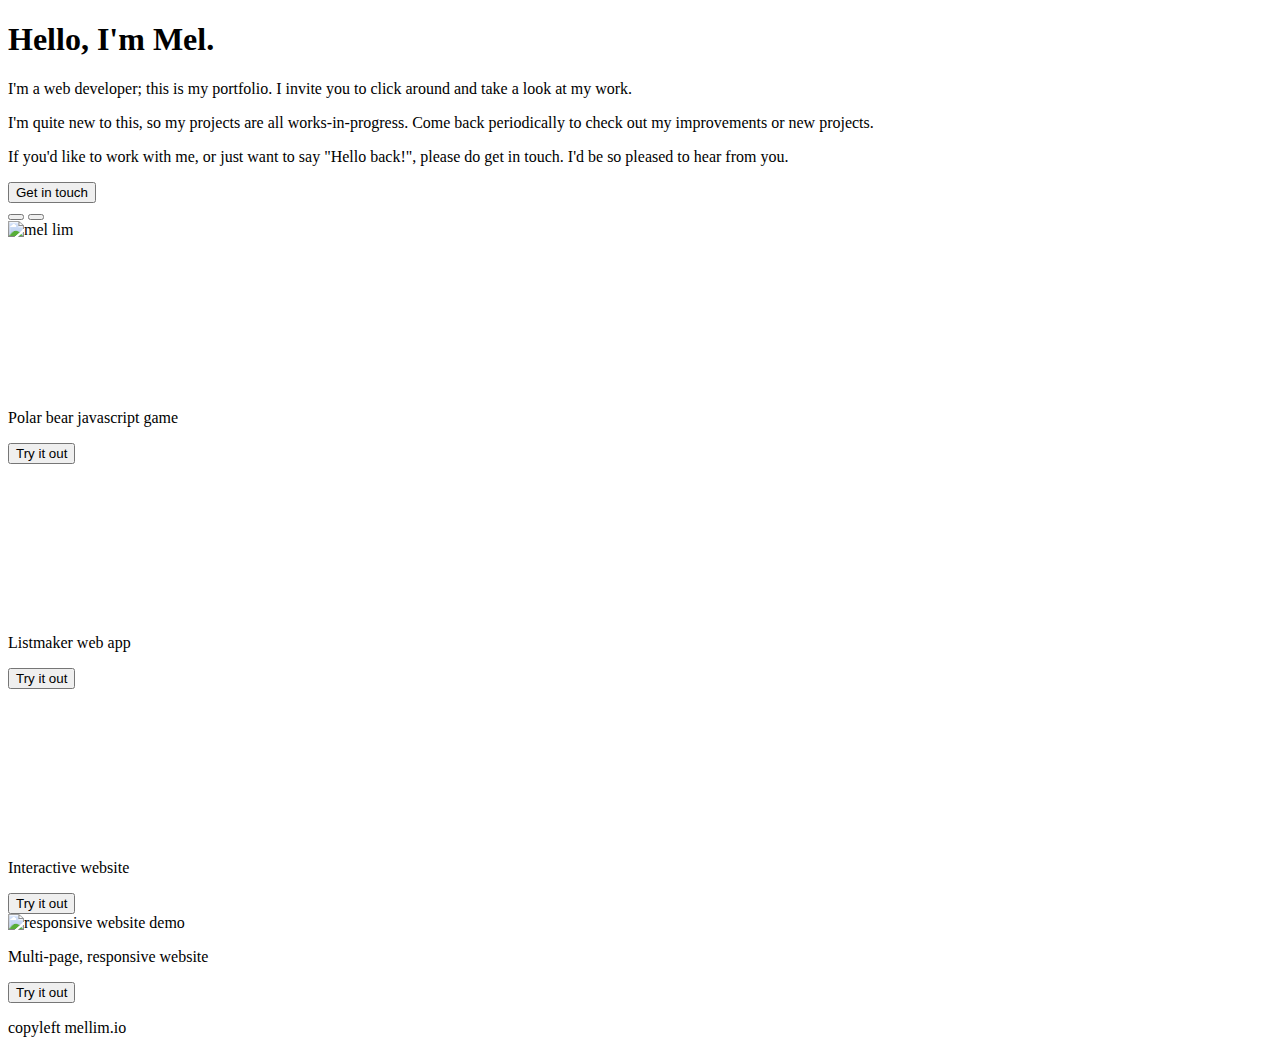
==== index.html @ 92587055 "add the html files" ====
<!DOCTYPE html>
<html lang="en">
<head>
  <meta charset="UTF-8">
  <meta name="viewport" content="width=device-width, initial-scale=1.0">
  <meta name="viewport" content="height=device-height, width=device-width, initial-scale=1.0,minimum-scale=1.0, maximum-scale=1.0, user-scalable=no, target-densitydpi=device-dpi">

  <title>mellim.io</title>

  <!--CSS stylesheets-->
  <link rel="stylesheet" href="resources/css/normalize.css">
  <link rel="stylesheet" href="resources/css/styles.css">

  <!--Google fonts-->
  <link rel="preconnect" href="https://fonts.gstatic.com">
  <link rel="preconnect" href="https://fonts.gstatic.com">
  <link href="https://fonts.googleapis.com/css2?family=Montserrat&family=Dosis:wght@300&family=Neucha&display=swap" rel="stylesheet">

  <!-- Deferred JS scripts -->
  <script src="resources/javascript/config.js" defer></script>
  <script src="resources/javascript/enlarge-reduce.js" defer></script>
  <script src="resources/javascript/responsive-subgrid.js" defer></script>

</head>
<body>

  <!-- The main is the part of the website that is visible upon loading --> 
  <main id="portfolio-main">
    
    <!-- Container of text, introducing myself -->
    <div id="intro-container">
      <h1>Hello, I'm Mel.</h1>
      <p>I'm a web developer; this is my portfolio. I invite you to click around and take a look at my work.</p>
      <p>I'm quite new to this, so my projects are all works-in-progress. Come back periodically to check out my improvements or new projects.</p>
      <p>If you'd like to work with me, or just want to say "Hello back!", please do get in touch. I'd be so pleased to hear from you.</p>
      
      <!-- Get in touch button -->
      <a href="contact-me.html" class="button-link" id="contact-me-link"><button id="get-in-touch-button">Get in touch</button></a>

      <!-- Social media buttons -->
      <div id="buttons-container">
        <a href="https://github.com/mel-lim" class="button-link" id="github-link"><button class="social-media-icon" id="github-icon"></button></a>
        <a href="https://www.linkedin.com/in/mel-lim-11269b1aa/" class="button-link" id="linkedin-link"><button class="social-media-icon" id="linkedin-icon"></button></a>
        </div>
      
    </div>

    <!-- Large profile photo container -->
    <div id="profile-photo-container">
      <img src="resources/images/profile-photo-straight.jpeg" alt="mel lim" class="embedded-media" />
    </div>

  </main>

  <!-- These are the 'zoomed-in' version of the small grid items that the user sees when the user clicks on the smaller items -->

  <!-- The polar bear javascript game -->
  <div id="javascript-game-container-large" class="container-large">
    <video autoplay muted loop="true" alt="javascript game demo" id="javascript-game-video-large" class="pre-grow">
      <source src="resources/videos/javascript-game-demo-v2.mp4" type="video/mp4">
      <img src="resources/images/javascript-game-thumbnail.png" alt="video not supported, javascript game thumbnail" />
    </video>

    <div class="circle-shape large-view-circle">
      
      <div class="project-label">
        <p>Polar bear javascript game</p>
      </div>

      <a href="https://mel-lim.github.io/polar-bear-game/" target="_blank" rel="noopener noreferrer" class="button-link"><button id="go-to-game" class="go-to-external">Try it out</button></a>

    </div>
  </div>

  <!-- The listmaker app -->
  <div id="listmaker-app-container-large" class="container-large">
    <video autoplay muted loop="true" alt="listmaker web app demo" id="listmaker-app-video-large" class="pre-grow">
      <source src="resources/videos/listmaker-demo.mp4" type="video/mp4">
      <img src="resources/images/interactive-listmaker-thumbnail.png" alt="video not supported, listmaker web app thumbnail">
    </video>
    <div class="circle-shape large-view-circle">

      <div class="project-label">
        <p>Listmaker web app</p>
      </div>

      <a href="https://mel-lim.github.io/adventure-website/plan-adventure.html" target="_blank" rel="noopener noreferrer" class="button-link"><button id="go-to-listmaker" class="go-to-external">Try it out</button></a>

    </div>
  </div>

  <!-- The interactive website -->
  <div id="interactive-website-container-large" class="container-large">
    <video autoplay muted loop="true" alt="interactive website demo" id="interactive-website-video-large" class="pre-grow">
      <source src="resources/videos/interactive-website-demo.mp4" type="video/mp4">
      <img src="resources/images/interactive-website-thumbnail.png" alt="video not supported, interactive website thumbnail">
    </video>

    <div class="circle-shape large-view-circle">

      <div class="project-label">
        <p>Interactive website</p>
      </div>

      <a href="https://mel-lim.github.io/adventure-website/" target="_blank" rel="noopener noreferrer" class="button-link"><button id="go-to-interactive-website" class="go-to-external">Try it out</button></a>

    </div>
  </div>

  <!-- The responsive website -->
  <div id="responsive-website-container-large" class="container-large">
    <img src="resources/images/thumbnail-responsive-webpage.png" alt="responsive website demo" id="responsive-website-image-large" class="pre-grow" />

    <div class="circle-shape large-view-circle">
      
      <div class="project-label">
        <p>Multi-page, responsive website</p>
      </div>

      <a href="https://mel-lim.github.io/adventure-website/" target="_blank" rel="noopener noreferrer" class="button-link"><button class="go-to-external">Try it out</button></a>

    </div>
  </div>

  <footer>
    <p>copyleft mellim.io</p>
  </footer>
  
</body>
</html>
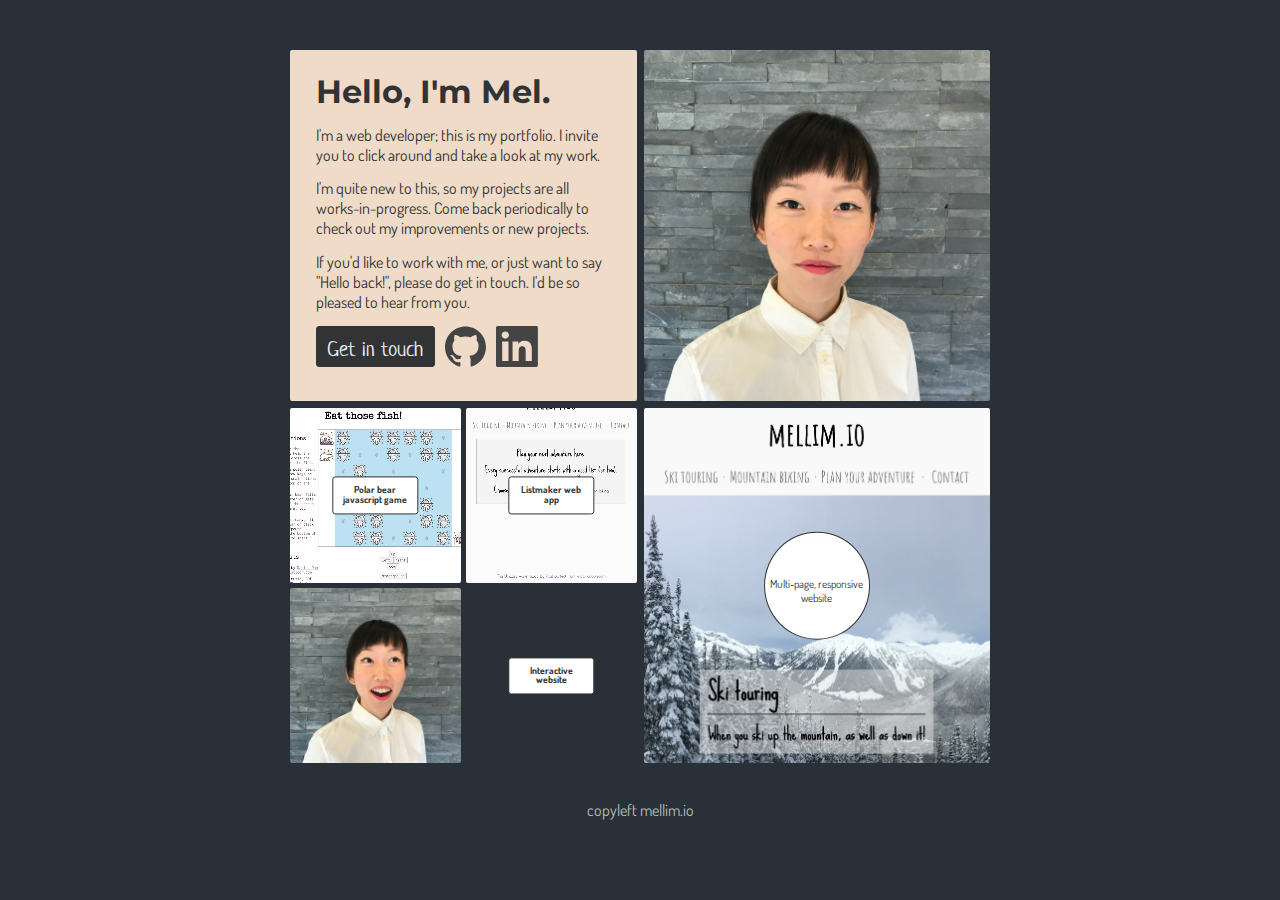
==== commit 52ffaad6: "open social media pages in new tab" ====
--- a/index.html
+++ b/index.html
@@ -39,8 +39,8 @@
 
       <!-- Social media buttons -->
       <div id="buttons-container">
-        <a href="https://github.com/mel-lim" class="button-link" id="github-link"><button class="social-media-icon" id="github-icon"></button></a>
-        <a href="https://www.linkedin.com/in/mel-lim-11269b1aa/" class="button-link" id="linkedin-link"><button class="social-media-icon" id="linkedin-icon"></button></a>
+        <a href="https://github.com/mel-lim" class="button-link" id="github-link" target="_blank" rel="noopener noreferrer"><button class="social-media-icon" id="github-icon"></button></a>
+        <a href="https://www.linkedin.com/in/mel-lim-11269b1aa/" class="button-link" id="linkedin-link" target="_blank" rel="noopener noreferrer"><button class="social-media-icon" id="linkedin-icon"></button></a>
         </div>
       
     </div>
--- a/resources/css/styles.css
+++ b/resources/css/styles.css
@@ -0,0 +1,576 @@
+/* Font styles */
+h1 {
+  font-family: 'Montserrat', sans-serif;
+  font-size: 2rem;
+  margin: 0;
+}
+
+h2 {
+  font-family: 'Montserrat', sans-serif;
+  font-size: 2rem;
+}
+
+h3 {
+  font-family: 'Dosis', sans-serif;
+}
+
+p {
+  font-family: 'Dosis', sans-serif;
+  font-size: 1rem;
+  line-height: 1.25;
+  margin: 0;
+}
+
+button {
+  font-family: 'Neucha', cursive;
+  font-size: 1.3rem;
+  line-height: 1;
+  margin: 0;
+}
+
+header a {
+  font-family: 'Neucha', cursive;
+  font-size: 1.3rem;
+  line-height: 1;
+}
+
+.click-to-enlarge-button p, .thumbnail-label p {
+  font-size: 0.6rem;
+  line-height: 1;
+  margin: 0;
+  font-weight: bolder;
+}
+
+#contact-form input[type=text], #contact-form textarea {
+  font-family: 'Dosis', sans-serif;
+}
+
+#contact-form input[type=submit] {
+  font-family: 'Neucha', cursive;
+  line-height: 1;
+  margin: 0;
+}
+
+/* General styles */
+
+body {
+  background-color: hsl(210, 14%, 19%)    
+}
+
+header {
+  padding: 15px;
+}
+
+header a {
+  color: hsl(204, 24%, 92%);
+}
+
+.button-link {
+  text-decoration: none;
+}
+
+.button-link:visited {
+  text-decoration: none;
+}
+
+/* Main grid items layout and appearance */
+
+#portfolio-main {
+  margin: 50px auto;
+  max-width: 700px;
+  max-height: 700px;
+  display: grid;
+  grid-template-columns: [col-start] 1fr [col-space] 1fr [col-end];
+  grid-template-rows: [row-start] 1fr [row-space] 1fr [row-end];
+  column-gap: 7px;
+  row-gap: 7px;
+  justify-content: center;
+}
+
+#contact-main {
+  margin: 35px auto;
+}
+
+.embedded-media {
+  width: 100%;
+  height: 100%;
+  object-fit: cover;
+  border-radius: 2px;
+}
+
+/* Intro container */
+#intro-container {
+  background-color: hsl(29, 56%, 86%);
+  color: hsl(203, 3%, 20%);
+  box-sizing: border-box;
+  padding: 5% 7.5% 6.5% 7.5%;
+  border-radius: 2px;
+  display: flex;
+  flex-wrap: wrap;
+  align-content: space-around;
+}
+
+#buttons-container {
+  display: flex;
+  justify-content: flex-start;
+  align-items: center;
+}
+
+#get-in-touch-button {
+  background-color: hsl(203, 3%, 20%);
+  color: hsl(204, 24%, 92%);
+  border: solid 1.5px hsl(203, 3%, 20%);
+  padding: 0.45em 0.5em 0.15em 0.5em;
+  border-radius: 3px;
+  height: 2em;
+  margin-right: 10px;
+  cursor: pointer;
+}
+
+#get-in-touch-button:hover {
+  border: solid 1.5px hsl(203, 3%, 20%);
+  background-color: hsl(204, 24%, 92%);
+  color: hsl(203, 3%, 20%);
+}
+
+.social-media-icon {
+  height: 2em;
+  width: 2em;
+  background-size: 100% 100%;
+  background-repeat: no-repeat;
+  border: none;
+  margin-right: 10px;
+  padding: 0;
+  background-color: hsl(29, 56%, 86%);
+  cursor: pointer;
+}
+
+#github-icon {
+  background-image: url("../icons/social-1_logo-github.svg");
+}
+
+#linkedin-icon {
+  background-image: url("../icons/social-1_logo-linkedin.svg");
+}
+
+/* Sub-grid items */
+
+.subgrid-video-container {
+  position: relative;
+  cursor: pointer;
+  transition: 0.5s ease;
+}
+
+.thumbnail-video {
+  transition: .5s ease;
+  opacity: 1;
+}
+
+.thumbnail-label {
+  position: absolute;
+  top: 50%;
+  left: 50%;
+  transform: translate(-50%, -50%);
+  border: none;
+  background-color: white;
+  color: hsl(203, 3%, 20%);
+  opacity: 1;
+  border: solid 1.5px hsl(203, 3%, 20%);
+  border-radius: 3px;
+  padding: 8px;
+  text-align: center;
+  align-items: baseline;
+  cursor: pointer;
+  transition: 0.3s ease;
+}
+
+.click-to-enlarge-button {
+  cursor: pointer;
+  transition: 0.3s ease;
+  position: absolute;
+  top: 50%;
+  left: 50%;
+  transform: translate(-50%, -50%);
+  border: solid 1.5px hsl(203, 3%, 20%);
+  background-color: hsl(204, 24%, 92%);
+  color: hsl(203, 3%, 20%);
+  opacity: 0;
+  border-radius: 2px;
+  padding: 8px;
+  text-align: center;
+  align-items: baseline;
+}
+
+.subgrid-video-container:hover .thumbnail-video {
+  opacity: 0.7;
+}
+
+.subgrid-video-container:hover .click-to-enlarge-button {
+  opacity: 1;
+}
+
+.click-to-enlarge-button:hover {
+  background-color: hsl(203, 3%, 20%);
+  color: #B3BFBC;
+  border: solid 1.5px hsl(203, 3%, 20%);
+}
+
+/* Responsive website grid item */
+#responsive-website-container {
+  position: relative;
+}
+
+.middle-circle {
+  position: absolute;
+  top: 50%;
+  left: 50%;
+  transform: translate(-50%, -50%);
+  width: 30%;
+  height: 30%;
+  opacity: 1;
+  transition: 0.3s ease;
+}
+
+#responsive-website-label p {
+  font-size: 0.7rem;
+  text-align: center;
+  margin: 0;
+}
+
+#go-to-responsive-website {
+  position: absolute;
+  top: 50%;
+  left: 50%;
+  transform: translate(-50%, -50%);
+  cursor: pointer;
+  border: solid 1px hsl(203, 3%, 20%);
+  border-radius: 30px;
+  background-color: hsl(204, 24%, 92%);
+  font-size: 0.7rem;
+  color: hsl(203, 3%, 20%);
+  padding: 0.5em 0.5em 0.2em 0.5em;
+  text-decoration: none;
+  opacity: 0;
+  transition: 0.3s ease;
+}
+
+#go-to-responsive-website:hover {
+  background-color: hsl(203, 3%, 20%);
+  color: #B3BFBC;
+  border: solid 1px hsl(203, 3%, 20%);
+}
+
+/* Large view */
+.container-large {
+  display: none;
+  position: fixed;
+  height: 80%;
+  width: auto;
+  top: 50%;
+  left: 50%;
+  transform: translate(-50%, -50%);
+  z-index: 99;
+}
+
+.pre-grow {
+  object-fit: contain;
+  height: 0;
+}
+
+.grow-in {
+  height: 100%;
+  transition: height 0.3s, width 0.3s;
+}
+
+.circle-shape {
+  display: flex;
+  flex-wrap: wrap;
+  border: solid 1.5px hsl(203, 3%, 20%);
+  background-color: white;
+  color: hsl(203, 3%, 20%);
+  border-radius: 50%;
+  justify-content: center;
+  align-content: center;
+}
+
+.bottom-left-circle, .large-view-circle {
+  opacity: 0.6;
+  transition: opacity 0.3s;
+  position: absolute;
+  bottom: 10px;
+  left: 10px;
+  width: 25%;
+  height: 26%;
+  padding: 5px;
+}
+
+.container-large:hover .bottom-left-circle {
+  opacity: 1;
+}
+
+.container-large:hover .large-view-circle {
+  opacity: 1;
+}
+
+.project-label {
+  display: flex;
+  width: 100%;
+  margin: 20% 0 10% 0;
+  justify-content: center;
+}
+
+.project-label p {
+  font-size: 0.75em;
+  text-align: center;
+  margin: 0;
+}
+
+.go-to-external {
+  cursor: pointer;
+  display: flex;
+  border: solid 1px hsl(203, 3%, 20%);
+  border-radius: 30px;
+  background-color: hsl(204, 24%, 92%);
+  color: hsl(203, 3%, 20%);
+  opacity: 0.6;
+  transition: opacity 0.3s;
+  font-size: 0.65em;
+  padding: 0.5em 0.5em 0.2em 0.5em;
+  text-decoration: none;
+}
+
+.container-large:hover .go-to-external {
+  opacity: 1;
+}
+
+.go-to-external:hover {
+  background-color: hsl(203, 3%, 20%);
+  color: #B3BFBC;
+  border: solid 1px hsl(203, 3%, 20%);
+}
+
+/* Footer */
+footer {
+  text-align: center;
+  color: #B3BFBC;
+  margin-bottom: 15px;
+}
+
+/* Contact page */
+#contact-page-main {
+  text-align: center;
+  padding-left: 2rem;
+  padding-right: 2rem;
+}
+
+#form-container {
+  max-width: 600px;
+  border: 1px solid black;
+  padding: 0.5rem 0.5rem 1rem 0.5rem;
+  vertical-align: top;
+  background-color: hsl(29, 56%, 86%);
+  color: hsl(203, 3%, 20%);
+  text-align: center;
+  margin: 1rem auto 2rem auto;
+}
+
+#contact-form {
+  display: flex;
+  justify-content: center;
+  flex-wrap: wrap;
+}
+
+.form-row {
+  width: 94%;
+  display: flex;
+  justify-content: space-between;
+  padding: 10px 0;
+}
+
+#name {
+  width: 37%;
+  margin-right: 3%;
+}
+
+#email-address {
+  width: 50%;
+}
+
+#subject {
+  width: 100%;
+}
+
+#message {
+  width: 100%;
+}
+
+#contact-form input[type=text], #contact-form textarea {
+  padding: 5px 10px;
+}
+
+#contact-form textarea {
+  height: 175px;
+  resize: vertical;
+}
+
+#submit-row {
+  justify-content: flex-end;
+}
+
+input[type=submit] {
+  cursor: pointer;
+  color: hsl(0, 0%, 30%);
+  padding: 10px 20px 5px 20px;
+  border: 1.5px solid hsl(0, 0%, 30%);
+  border-radius: 20px;
+  background-color: #f9f9f9;
+  font-weight: bolder;
+}
+
+input[type=submit]:hover {
+  background-color: hsl(203, 3%, 20%);
+  color: #B3BFBC;
+  border: solid 1.5px hsl(203, 3%, 20%);
+}
+
+/* Media queries for smaller viewports */
+
+@media only screen and (min-width: 641px) {
+  #subgrid-container {
+    display: grid;
+    grid-template-columns: [col-start] 1fr [col-space] 1fr [col-end];
+    grid-template-rows: [row-start] 1fr [row-space] 1fr [row-end];
+    column-gap: 5px;
+    row-gap: 5px;
+  }
+
+  .subgrid-video-container:hover .thumbnail-label {
+    opacity: 0;
+  }
+}
+
+@media only screen and (max-width: 650px) {
+  .large-view-circle {
+    position: absolute;
+    top: 50%;
+    left: 50%;
+    transform: translate(-50%, -50%);
+    width: 30%;
+    height: 30%;
+    opacity: 1;
+    transition: 0.3s ease;
+  }
+}
+
+@media only screen and (min-width: 769px) {
+  #responsive-website-container:hover .middle-circle {
+    opacity: 0;
+  }
+  
+  #responsive-website-container:hover #go-to-responsive-website {
+    opacity: 1;
+  }
+}
+
+@media only screen and (max-width: 768px) {
+  .thumbnail-label {
+    top: 40%;
+  }
+
+  .click-to-enlarge-button {
+    top: 63%;
+    opacity: 1;
+  }
+
+  #go-to-responsive-website {
+    top: 59.5%;
+    opacity: 1;
+  }
+}
+
+@media only screen and (max-width: 640px) {
+
+  #intro-container {
+    grid-area: intro;
+  }
+
+  #profile-photo-container {
+    grid-area: photo;
+  }
+
+  #javascript-game-container {
+    grid-area: game;
+  }
+
+  #listmaker-app-container {
+    grid-area: listmaker;
+  }
+
+  #secondary-profile-photo-container {
+    grid-area: secondary;
+  }
+
+  #interactive-website-container {
+    grid-area: interactive;
+  }
+
+  #responsive-website-container {
+    grid-area: responsive;
+  }
+
+  #portfolio-main {
+    margin: 50px 15px;
+    grid-template-columns: 1fr 1fr 1fr;
+    grid-template-rows: auto 1fr 1fr 1fr;
+    grid-template-areas:
+      "intro     intro       intro"
+      "photo     photo       game"
+      "photo     photo       listmaker"
+      "secondary interactive responsive";
+  }
+
+  #intro-container h1, #intro-container p {
+    margin-bottom: 1.5rem;
+  }
+
+  #buttons-container, #get-in-touch-button {
+    margin-top: 0.5em;
+  }
+
+  .container-large {
+    width: 80%;
+  }
+
+  .pre-grow {
+    width: 0;
+  }
+  
+  .grow-in {
+    width: 100%;
+  }
+
+  .bottom-left-circle, .large-view-circle {
+    width: 100px;
+    height: 100px;
+  }
+}
+
+@media only screen and (max-width: 480px) {
+  #portfolio-main {
+    margin: 50px 15px;
+    grid-template-columns: 1fr;
+    grid-template-rows: auto 1fr 1fr 1fr 1fr 1fr;
+    grid-template-areas:
+      "intro"
+      "photo"
+      "game"
+      "listmaker"
+      "interactive"
+      "responsive"
+      "secondary";
+  }
+
+  .go-to-external {
+    opacity: 1;
+  }
+}
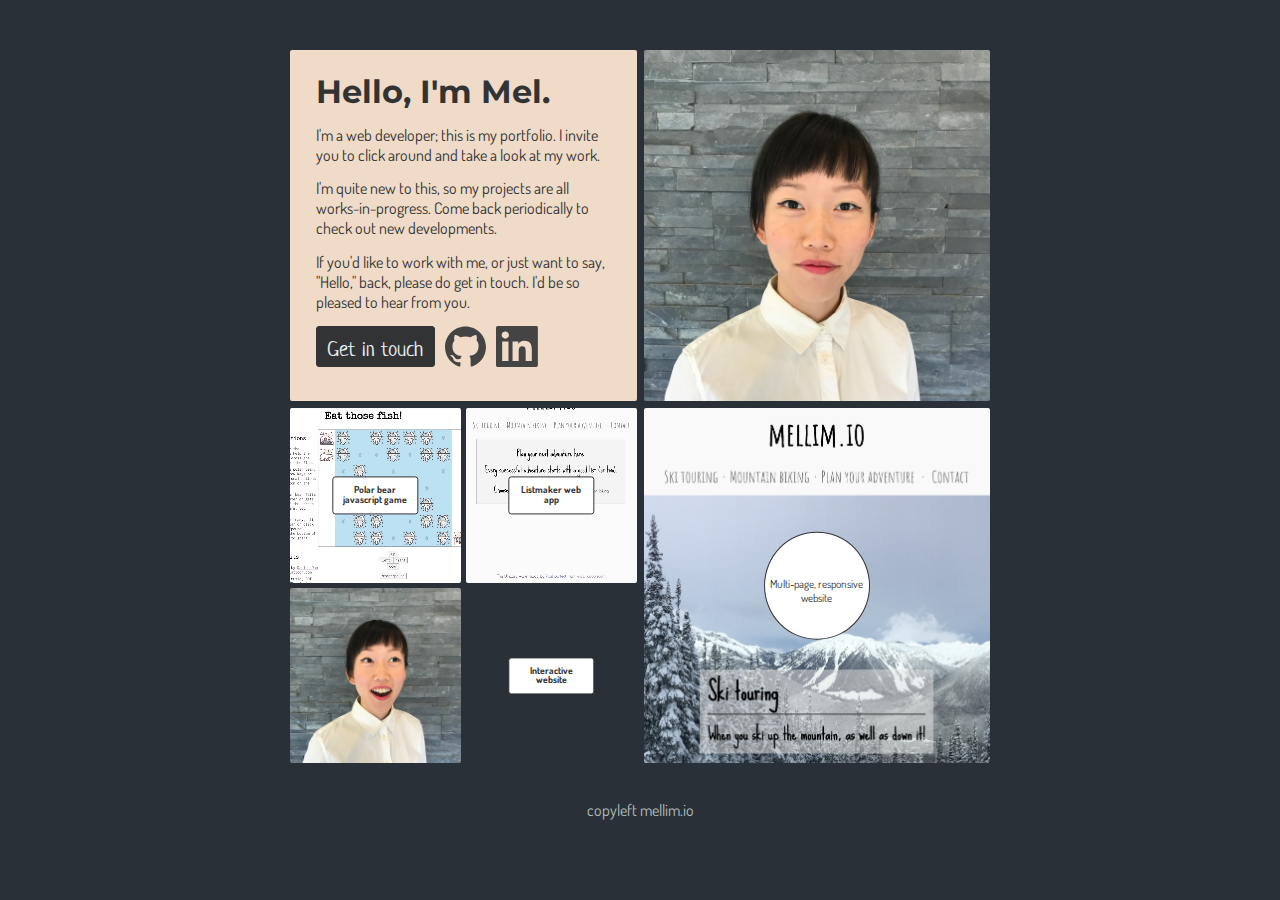
==== commit 971b947d: "Tweak copy in intro box" ====
--- a/index.html
+++ b/index.html
@@ -31,8 +31,8 @@
     <div id="intro-container">
       <h1>Hello, I'm Mel.</h1>
       <p>I'm a web developer; this is my portfolio. I invite you to click around and take a look at my work.</p>
-      <p>I'm quite new to this, so my projects are all works-in-progress. Come back periodically to check out my improvements or new projects.</p>
-      <p>If you'd like to work with me, or just want to say "Hello back!", please do get in touch. I'd be so pleased to hear from you.</p>
+      <p>I'm quite new to this, so my projects are all works-in-progress. Come back periodically to check out new developments.</p>
+      <p>If you'd like to work with me, or just want to say, "Hello," back, please do get in touch. I'd be so pleased to hear from you.</p>
       
       <!-- Get in touch button -->
       <a href="contact-me.html" class="button-link" id="contact-me-link"><button id="get-in-touch-button">Get in touch</button></a>
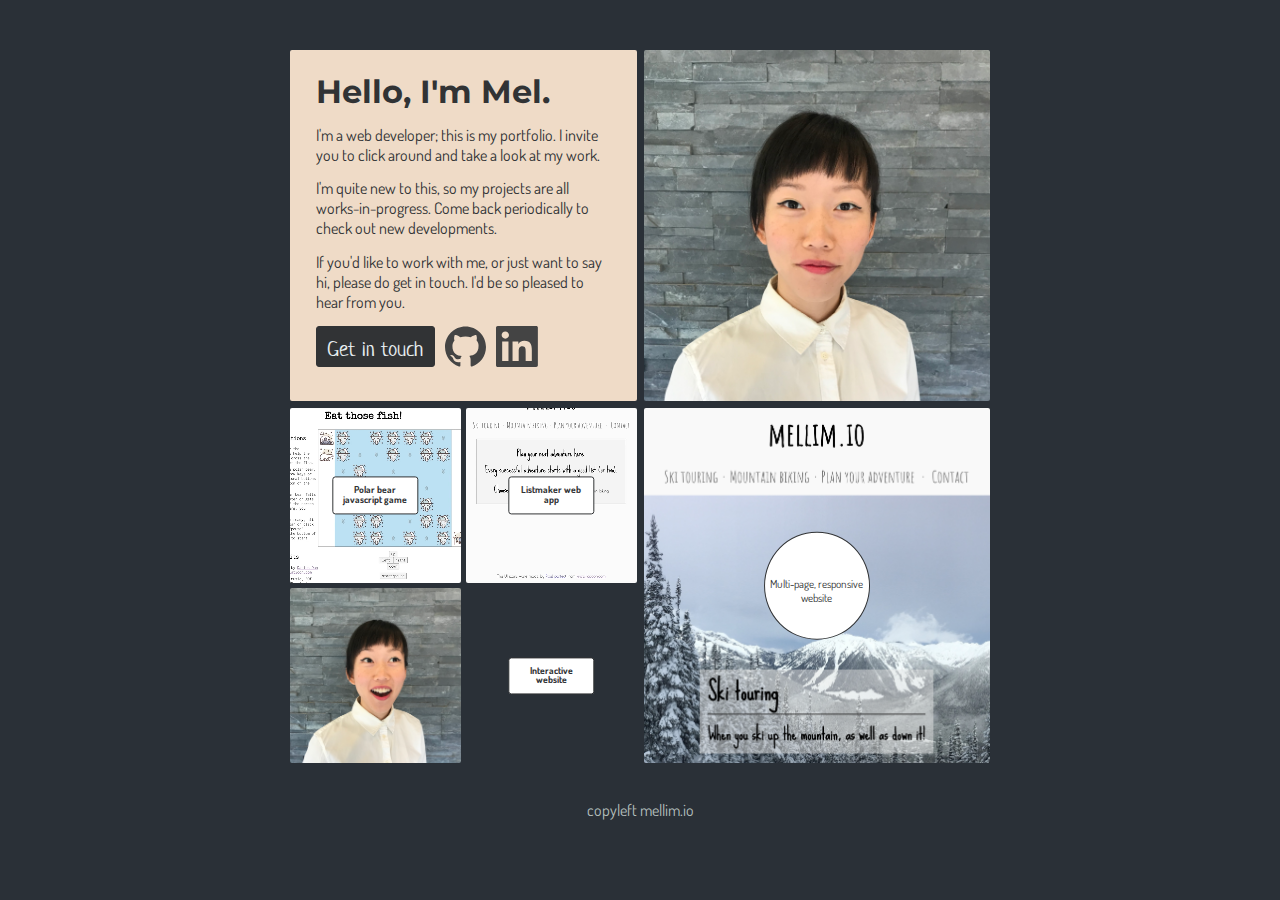
==== commit 688c2162: "tweak copy in the intro section" ====
--- a/index.html
+++ b/index.html
@@ -32,7 +32,7 @@
       <h1>Hello, I'm Mel.</h1>
       <p>I'm a web developer; this is my portfolio. I invite you to click around and take a look at my work.</p>
       <p>I'm quite new to this, so my projects are all works-in-progress. Come back periodically to check out new developments.</p>
-      <p>If you'd like to work with me, or just want to say, "Hello," back, please do get in touch. I'd be so pleased to hear from you.</p>
+      <p>If you'd like to work with me, or just want to say hi, please do get in touch. I'd be so pleased to hear from you.</p>
       
       <!-- Get in touch button -->
       <a href="contact-me.html" class="button-link" id="contact-me-link"><button id="get-in-touch-button">Get in touch</button></a>
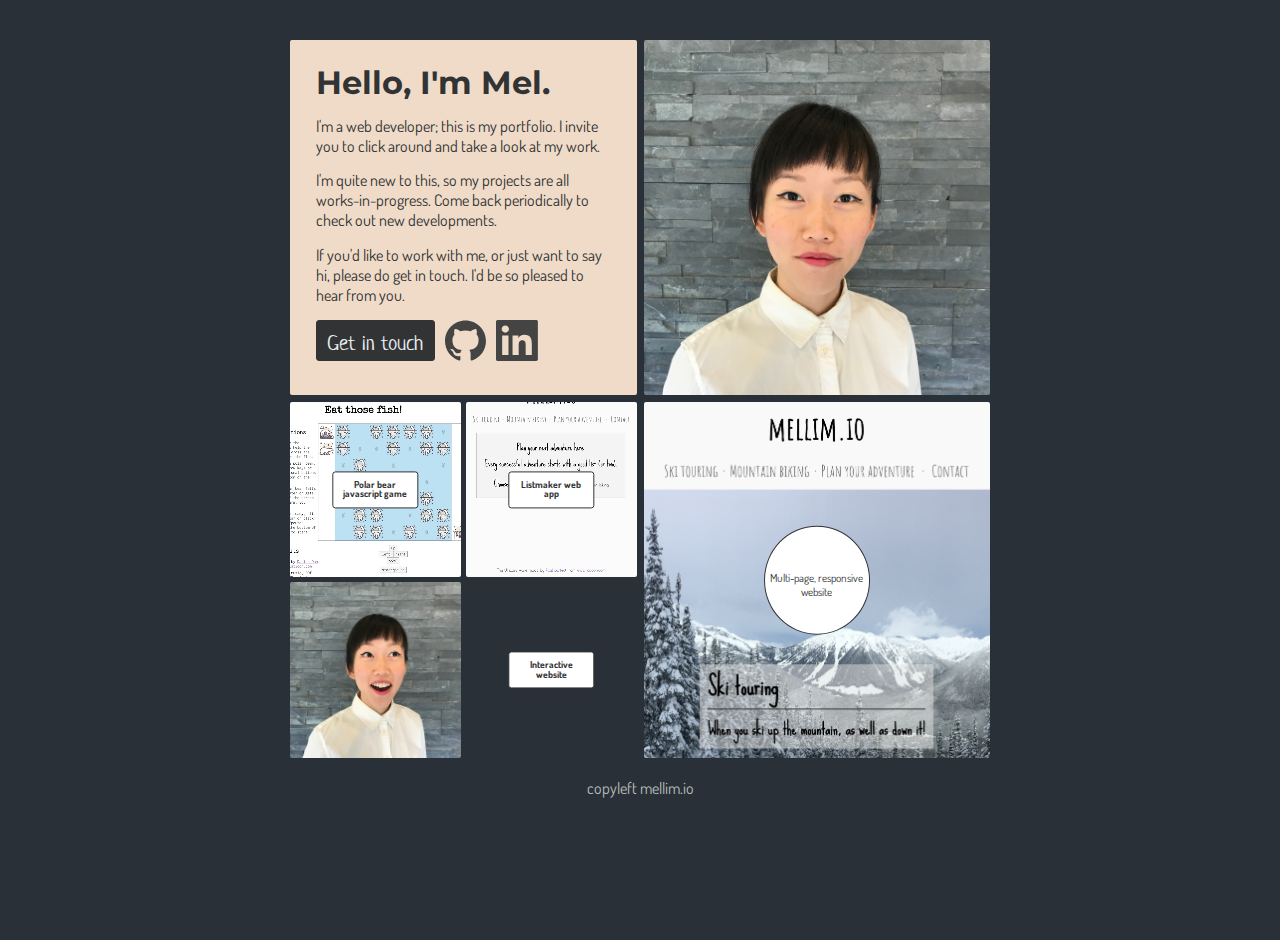
==== commit a3616855: "fix footer positioning" ====
--- a/index.html
+++ b/index.html
@@ -121,10 +121,12 @@
 
     </div>
   </div>
-
+  
   <footer>
     <p>copyleft mellim.io</p>
   </footer>
-  
 </body>
+
+
+
 </html>--- a/resources/css/styles.css
+++ b/resources/css/styles.css
@@ -54,7 +54,9 @@
 /* General styles */
 
 body {
-  background-color: hsl(210, 14%, 19%)    
+  background-color: hsl(210, 14%, 19%);  
+  position: relative;
+  min-height: 100vh;
 }
 
 header {
@@ -73,12 +75,18 @@
   text-decoration: none;
 }
 
+footer {
+  color: #B3BFBC;
+  padding: 0;
+  margin: 0 0 15px 0;
+  text-align: center;
+}
+
 /* Main grid items layout and appearance */
 
 #portfolio-main {
-  margin: 50px auto;
+  margin: 40px auto 20px auto;
   max-width: 700px;
-  max-height: 700px;
   display: grid;
   grid-template-columns: [col-start] 1fr [col-space] 1fr [col-end];
   grid-template-rows: [row-start] 1fr [row-space] 1fr [row-end];
@@ -349,13 +357,6 @@
   border: solid 1px hsl(203, 3%, 20%);
 }
 
-/* Footer */
-footer {
-  text-align: center;
-  color: #B3BFBC;
-  margin-bottom: 15px;
-}
-
 /* Contact page */
 #contact-page-main {
   text-align: center;
@@ -519,7 +520,7 @@
   }
 
   #portfolio-main {
-    margin: 50px 15px;
+    margin: 40px 15px 20px 15px;
     grid-template-columns: 1fr 1fr 1fr;
     grid-template-rows: auto 1fr 1fr 1fr;
     grid-template-areas:
@@ -557,7 +558,7 @@
 
 @media only screen and (max-width: 480px) {
   #portfolio-main {
-    margin: 50px 15px;
+    margin: 40px 15px 15px 15px;
     grid-template-columns: 1fr;
     grid-template-rows: auto 1fr 1fr 1fr 1fr 1fr;
     grid-template-areas:
